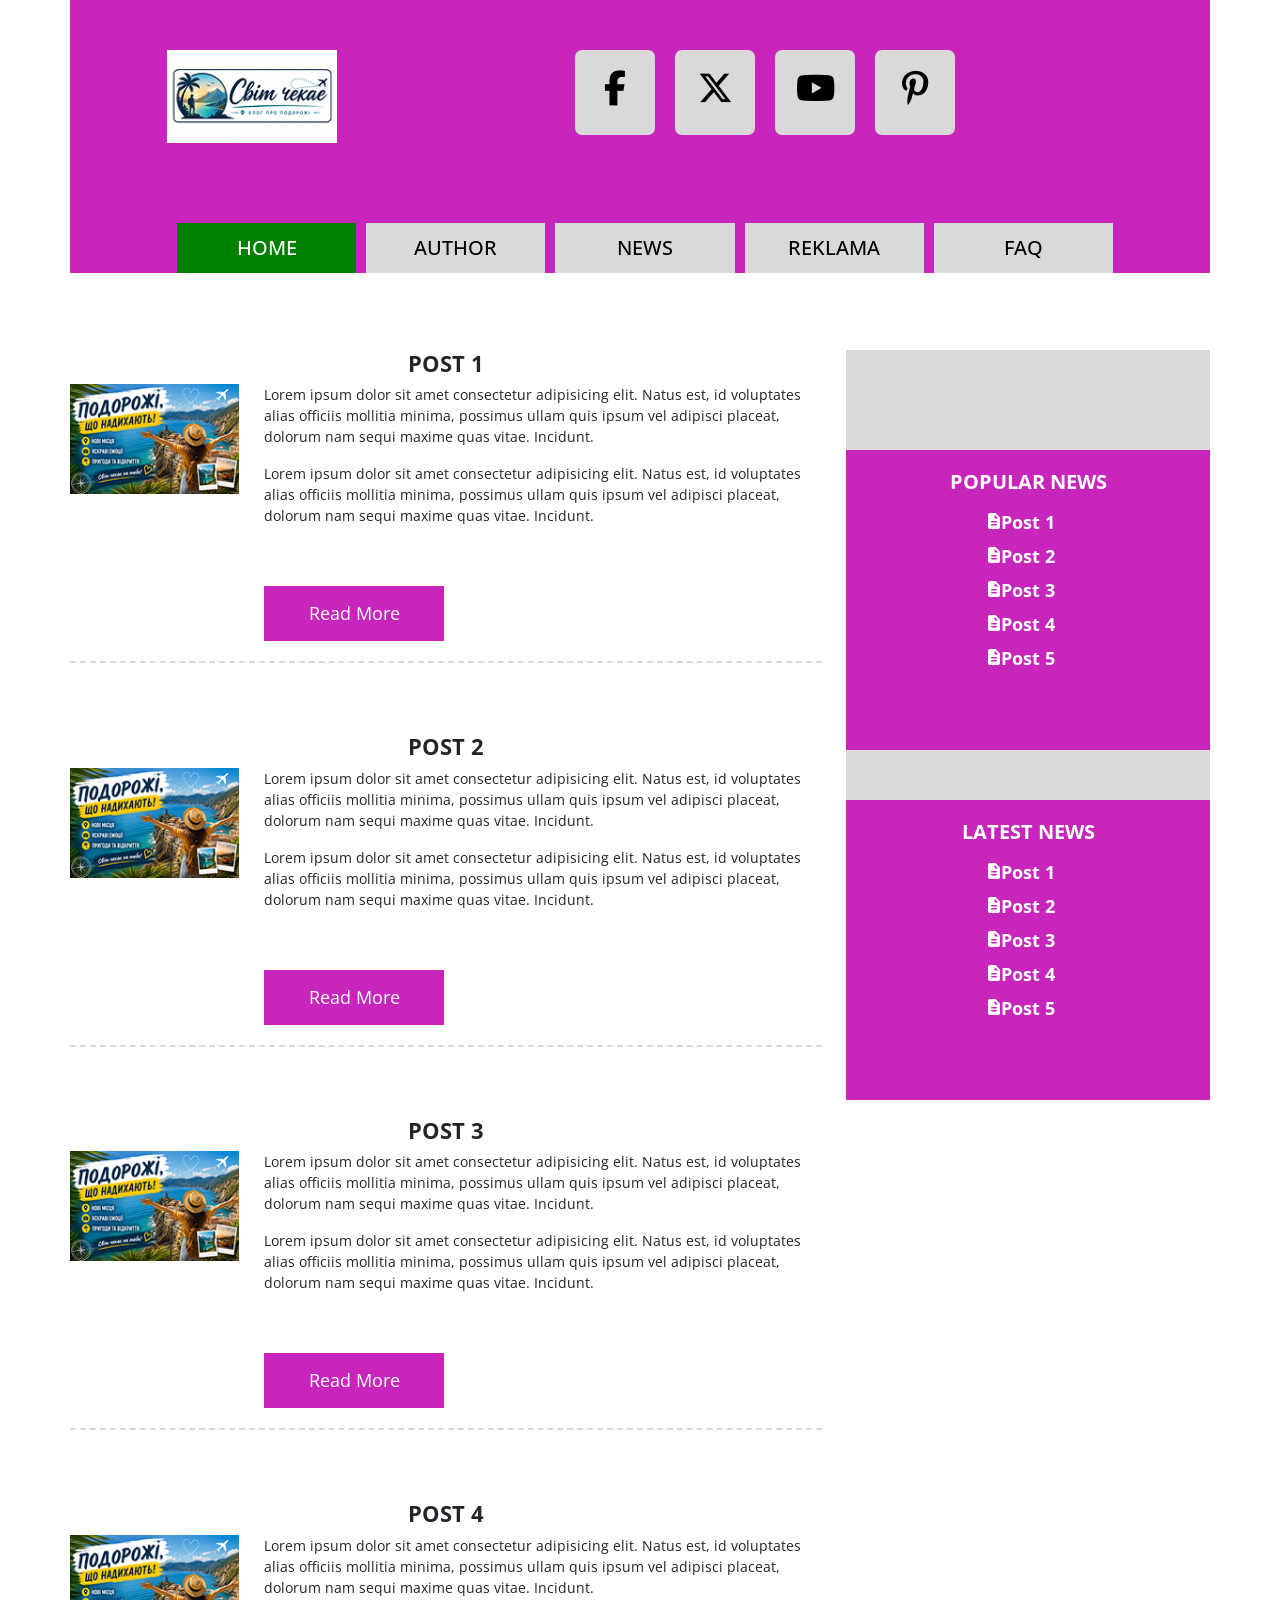
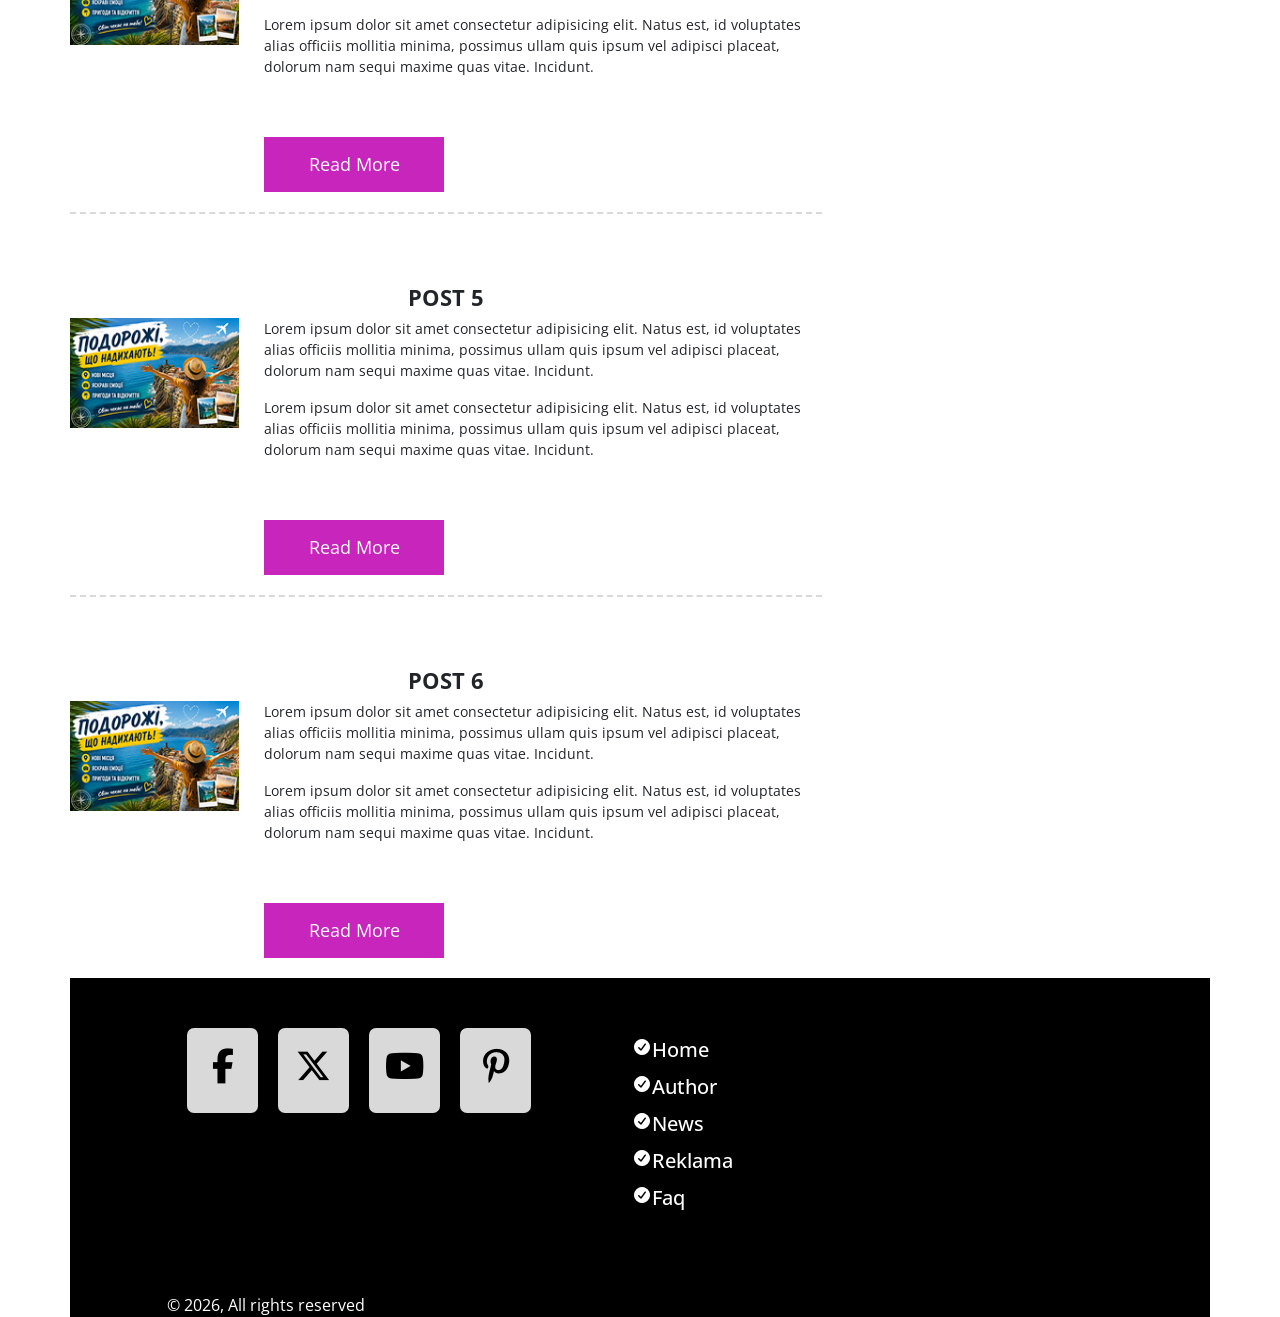
==== index.html @ a6911e30 "First commit" ====
<!DOCTYPE html>
<html lang="en">
<head>
    <meta charset="UTF-8">
    <meta name="viewport" content="width=device-width, initial-scale=1.0">
    <title>Blog</title>
    <link rel="stylesheet" href="libs/bootstrap/css/bootstrap.min.css">
    <link rel="stylesheet" href="libs/fontawesome/css/all.min.css">
    <link rel="preconnect" href="https://fonts.googleapis.com">
<link rel="preconnect" href="https://fonts.gstatic.com" crossorigin>
<link href="https://fonts.googleapis.com/css2?family=Open+Sans:ital,wght@0,300..800;1,300..800&display=swap" rel="stylesheet">
    <link rel="stylesheet" href="styles/style.css">
</head>
<body>
    <header>
        <div class="container headerfon">
            <div class="row">
               <div class="col-md-2 offset-md-1 offset-sm-1">
                <img class="logo" src="images/Logotip.png" alt="Logo">
               </div>
               <div class="col-md-6 offset-md-2 offset-sm-1">
                <div class="socicons">
                    <a href="#"><i class="fa-brands fa-facebook-f"></i></a>
                    <a href="#"><i class="fa-brands fa-x-twitter"></i></a>
                    <a href="#"><i class="fa-brands fa-youtube"></i></a>
                    <a href="#"><i class="fa-brands fa-pinterest-p"></i></a>
                </div>
               </div>
            </div>
            <div class="row">
                <div class="col-md-10 offset-md-1">
                    <ul class="menu-header">
                        <li class="active"><a href="index.html">Home</a></li>
                        <li><a href="author.html">Author</a></li>
                        <li><a href="#">News</a></li>
                        <li><a href="#">Reklama</a></li>
                        <li><a href="#">Faq</a></li> 
                    </ul>
                </div>
            </div>
        </div>
    </header>
    <main>
        <div class="container">
            <div class="row">
                <div class="col-md-8">
                    <article>
                        <h2 class="post-title">Post 1</h2>
                        <div class="row">
                            <div class="col-md-3 col-sm-3">
                              <img class="mini" src="images/Miniatura.jpg" alt="">
                            </div>
                            <div class="col-md-9 col-sm-9">
                               <p class="post">Lorem ipsum dolor sit amet consectetur adipisicing elit. Natus est, 
                                id voluptates alias officiis mollitia minima, possimus 
                                ullam quis ipsum vel adipisci placeat, dolorum nam sequi 
                                maxime quas vitae. Incidunt.
                            </p>
                              <p class="post">Lorem ipsum dolor sit amet consectetur adipisicing elit. Natus est, 
                                id voluptates alias officiis mollitia minima, possimus 
                                ullam quis ipsum vel adipisci placeat, dolorum nam sequi 
                                maxime quas vitae. Incidunt.
                            </p>
                            <a href="#" class="readmore">Read more</a>
                            </div>
                        </div>
                    </article>
                    <article>
                        <h2 class="post-title">Post 2</h2>
                        <div class="row">
                            <div class="col-md-3">
                              <img class="mini" src="images/Miniatura.jpg" alt="">
                            </div>
                            <div class="col-md-9">
                               <p class="post">Lorem ipsum dolor sit amet consectetur adipisicing elit. Natus est, 
                                id voluptates alias officiis mollitia minima, possimus 
                                ullam quis ipsum vel adipisci placeat, dolorum nam sequi 
                                maxime quas vitae. Incidunt.
                            </p>
                              <p class="post">Lorem ipsum dolor sit amet consectetur adipisicing elit. Natus est, 
                                id voluptates alias officiis mollitia minima, possimus 
                                ullam quis ipsum vel adipisci placeat, dolorum nam sequi 
                                maxime quas vitae. Incidunt.
                            </p>
                            <a href="#" class="readmore">Read more</a>
                            </div>
                        </div>
                    </article>
                    <article>
                        <h2 class="post-title">Post 3</h2>
                        <div class="row">
                            <div class="col-md-3">
                              <img class="mini" src="images/Miniatura.jpg" alt="">
                            </div>
                            <div class="col-md-9">
                               <p class="post">Lorem ipsum dolor sit amet consectetur adipisicing elit. Natus est, 
                                id voluptates alias officiis mollitia minima, possimus 
                                ullam quis ipsum vel adipisci placeat, dolorum nam sequi 
                                maxime quas vitae. Incidunt.
                            </p>
                              <p class="post">Lorem ipsum dolor sit amet consectetur adipisicing elit. Natus est, 
                                id voluptates alias officiis mollitia minima, possimus 
                                ullam quis ipsum vel adipisci placeat, dolorum nam sequi 
                                maxime quas vitae. Incidunt.
                            </p>
                            <a href="#" class="readmore">Read more</a>
                            </div>
                        </div>
                    </article>
                    <article>
                        <h2 class="post-title">Post 4</h2>
                        <div class="row">
                            <div class="col-md-3">
                              <img class="mini" src="images/Miniatura.jpg" alt="">
                            </div>
                            <div class="col-md-9">
                               <p class="post">Lorem ipsum dolor sit amet consectetur adipisicing elit. Natus est, 
                                id voluptates alias officiis mollitia minima, possimus 
                                ullam quis ipsum vel adipisci placeat, dolorum nam sequi 
                                maxime quas vitae. Incidunt.
                            </p>
                              <p class="post">Lorem ipsum dolor sit amet consectetur adipisicing elit. Natus est, 
                                id voluptates alias officiis mollitia minima, possimus 
                                ullam quis ipsum vel adipisci placeat, dolorum nam sequi 
                                maxime quas vitae. Incidunt.
                            </p>
                            <a href="#" class="readmore">Read more</a>
                            </div>
                        </div>
                    </article>
                    <article>
                        <h2 class="post-title">Post 5</h2>
                        <div class="row">
                            <div class="col-md-3">
                              <img class="mini" src="images/Miniatura.jpg" alt="">
                            </div>
                            <div class="col-md-9">
                               <p class="post">Lorem ipsum dolor sit amet consectetur adipisicing elit. Natus est, 
                                id voluptates alias officiis mollitia minima, possimus 
                                ullam quis ipsum vel adipisci placeat, dolorum nam sequi 
                                maxime quas vitae. Incidunt.
                            </p>
                              <p class="post">Lorem ipsum dolor sit amet consectetur adipisicing elit. Natus est, 
                                id voluptates alias officiis mollitia minima, possimus 
                                ullam quis ipsum vel adipisci placeat, dolorum nam sequi 
                                maxime quas vitae. Incidunt.
                            </p>
                            <a href="#" class="readmore">Read more</a>
                            </div>
                        </div>
                    </article>
                    <article>
                        <h2 class="post-title">Post 6</h2>
                        <div class="row">
                            <div class="col-md-3">
                              <img class="mini" src="images/Miniatura.jpg" alt="">
                            </div>
                            <div class="col-md-9">
                               <p class="post">Lorem ipsum dolor sit amet consectetur adipisicing elit. Natus est, 
                                id voluptates alias officiis mollitia minima, possimus 
                                ullam quis ipsum vel adipisci placeat, dolorum nam sequi 
                                maxime quas vitae. Incidunt.
                            </p>
                              <p class="post">Lorem ipsum dolor sit amet consectetur adipisicing elit. Natus est, 
                                id voluptates alias officiis mollitia minima, possimus 
                                ullam quis ipsum vel adipisci placeat, dolorum nam sequi 
                                maxime quas vitae. Incidunt.
                            </p>
                            <a href="#" class="readmore">Read more</a>
                            </div>
                        </div>
                    </article>
                </div>
                <div class="col-md-4">
                   <aside>
                    <div class="widget">
                        <h3 class="widget-title">Popular news</h3>
                        <ul class="widget-list">
                            <li><a href="#">Post 1</a></li>
                            <li><a href="#">Post 2</a></li>
                            <li><a href="#">Post 3</a></li>
                            <li><a href="#">Post 4</a></li>
                            <li><a href="#">Post 5</a></li>
                        </ul>
                    </div>
                     <div class="widget">
                        <h3 class="widget-title">Latest news</h3>
                        <ul class="widget-list">
                            <li><a href="#">Post 1</a></li>
                            <li><a href="#">Post 2</a></li>
                            <li><a href="#">Post 3</a></li>
                            <li><a href="#">Post 4</a></li>
                            <li><a href="#">Post 5</a></li>
                        </ul>
                    </div>
                   </aside>
                </div>
            </div>
        </div>
    </main>
    <footer>
        <div class="container footerfon">
             <div class="row">
                <div class="col-md-4 offset-md-1 offset-sm-1">
                    <div class="socicons">
                    <a href="#"><i class="fa-brands fa-facebook-f"></i></a>
                    <a href="#"><i class="fa-brands fa-x-twitter"></i></a>
                    <a href="#"><i class="fa-brands fa-youtube"></i></a>
                    <a href="#"><i class="fa-brands fa-pinterest-p"></i></a>
                </div>
                </div>
                <div class="col-md-4 offset-md-1 offset-sm-2">
                    <ul class="footer-menu">
                         <li><a href="#">Home</a></li>
                        <li><a href="#">Author</a></li>
                        <li><a href="#">News</a></li>
                        <li><a href="#">Reklama</a></li>
                        <li><a href="#">Faq</a></li> 
                    </ul>
                </div>
             </div>
             <div class="row">
                <div class="col-md-5 offset-md-1 offset-sm-1">
                    <div class="copy">&copy; <span class="year"></span>, All rights reserved  </div>
                </div>
             </div>
        </div>
        <div class="up">
            <i class="fa-solid fa-arrow-up"></i>
        </div>
    </footer>
    <script src="scripts/script.js"></script>
</body>
</html>
---- styles/style.css ----
/* ЗАГАЛЬНІ СТИЛІ*/

body {
    overflow-x: hidden;
    min-width: 320px;
    font-family: "Open Sans", sans-serif;
    margin: 0;
    padding: 0;
}
ul {
    list-style: none;
    margin: 0;
    padding: 0;
}
a {
    text-decoration: none;
}
img {
    max-width: 100%;
    height: auto;
}
.container {
    padding-right: 0;
    padding-left: 0;
}
/*ЗМІННІ*/
:root {
    --color-accent: #C725BC;
    --white: #fff;
    --color-grey: #d9d9d9;
    --black: #000;
}
/*HEADER*/
header {
    min-height: 300px;
}
.headerfon {
    background-color: var(--color-accent);
} 
img.logo {
    margin-top: 50px;
}
.socicons {
    margin-top: 50px;
    display: flex;
    justify-content: flex-start;
}
.socicons a {
    background-color: var(--color-grey);
    width: 80px;
    height: 85px;
    text-align: center;
    line-height: 90px;
    margin-left: 20px;
    transition: transform .5s ease-in;
    border-radius: 7px;
}
.socicons a:hover {
    transform: translateY(-20px);
}
i.fa-brands {
    font-size: 35px;
    color: var(--black);
}
ul.menu-header {
    display: flex;
    justify-content: space-between;
    margin-top: 80px;
}
ul.menu-header li {
    background-color: var(--color-grey);
    width: 180px;
    height: 50px;
    margin-left: 10px;
    display: flex;
    justify-content: center;
    align-items: center;
    transition: opacity .5s ease;
    
}
ul.menu-header li.active {
    background-color: green;
    
}
ul.menu-header li.active a {
    color: var(--white);
}
ul.menu-header li:hover {
    opacity: .5;
}
ul.menu-header li a {
    color: var(--black);
    text-transform: uppercase;
    font-weight: 500;
    font-size: 20px;
}
/*CONTENT*/
main {
    margin-top: 50px;
}
article {
    margin-bottom: 70px;
    border-bottom:2px dashed var(--color-grey);
    padding-bottom: 20px;
}
article:last-child {
    border-bottom: none;
    margin-bottom: 0;
}
h2.post-title {
    text-align: center;
    font-size: 22px;
    font-weight: bold;
    text-transform: uppercase;
}

img.mini {
    width: 180px;
    height: 110px;
}

p.post {
    font-size: 14px;
}
a.readmore {
    display: block;
    margin-top: 60px;
    width: 180px;
    height: 55px;
    background-color: var(--color-accent);
    color: var(--white);
    text-transform: capitalize;
    text-align: center;
    line-height: 55px;
    font-size: 18px;
}
/*SIDEBAR*/
aside {
    background-color: var(--color-grey);
    padding-top: 100px;
}

.widget {
    min-height: 300px;
    background-color: var(--color-accent);
    padding-top: 20px;
}

.widget + .widget {
    margin-top: 50px;
}

h3.widget-title {
    color: var(--white);
    text-transform: uppercase;
    font-size: 20px;
    font-weight: bold;
    text-align: center;
    
}
ul.widget-list {
    display: flex;
    flex-direction: column;
    text-align: center;
}
ul.widget-list li {
    margin-top: 7px;
    position: relative;
}
ul.widget-list li:before {
    content: '\f15c';
    font-family: 'fontawesome';
    position: absolute;
    top: 0;
    left: 39%;
    color: var(--white);
}
ul.widget-list li a {
    color: var(--white);
    font-weight: bold;
    font-size: 18px;
}
/*FOOTER*/
footer {
      color: var(--white);

}
.footerfon {
    background-color: var(--black);
}
ul.footer-menu {
    display: flex;
    flex-direction: column;
    margin-top: 50px;
}
ul.footer-menu li {
    position: relative;
    margin-top: 7px;
}
ul.footer-menu li:before {
    content: '\f058';
    font-family: 'fontawesome';
    position: absolute;
    top: 0;
    left: -5%;
    color: var(--white);

}
ul.footer-menu li a {
    color: var(--white);
    font-weight: 500;
    font-size: 20px;
}
.copy {
    margin-top: 80px;
}
/*BUTTON UP*/
.up {
    width: 50px;
    height: 50px;
    background-color: var(--color-accent);
    color: var(--white);
    border-radius: 7px;
    position: fixed;
    bottom: 10px;
    right: 30px;
    text-align: center;
    line-height: 60px;
    display: none;
}

.up i {
  font-size: 24px;
}

.shown {
    display: block;
}

/*MEDIA QUERIES*/
@media (max-width: 1200px) {
    .socicons a  {
        width: 70px;
        height: 70px;
        line-height: 70px;
    }
    .socicons a i {
        font-size: 30px;
    }
    
    ul.widget-list li:before {
        left: 35%;
    }
}

@media (max-width: 992px) {
     .socicons a  {
        width: 60px;
        height: 60px;
        line-height: 60px;
    }
    .socicons a i {
        font-size: 25px;
    }
}
@media (max-width: 768px) {
 ul.menu-header li a {
    font-size: 16px;
 }
 ul.menu-header {
    margin-left: -10px;
 }
 ul.widget-list li:before {
        left: 40%;
    }
}

@media (max-width: 576px) {
    .logo {
        margin-left: 30px;
    }
    article {
        padding-left: 15px;
    }
    img.mini {
        margin-bottom: 10px;
    }
    ul.footer-menu {
        margin-left: 50px;
    }
    .copy {
        margin-left: 50px;
    }
}

@media (max-width: 400px){
    ul.menu-header {
        flex-direction: column;
    }
    ul.menu-header li {
        width: 98%;
        margin-top: 5px;
    }
    h2.post-title {
        font-size: 18px;
    }
}

@media (max-width: 320px) {
  .socicons {
    margin-left: -10px;
  }
  ul.widget-list li:before {
        left: 35%;
    }
    ul.footer-menu li:before {
        left: -8%;
        top: 10%;
    }
}
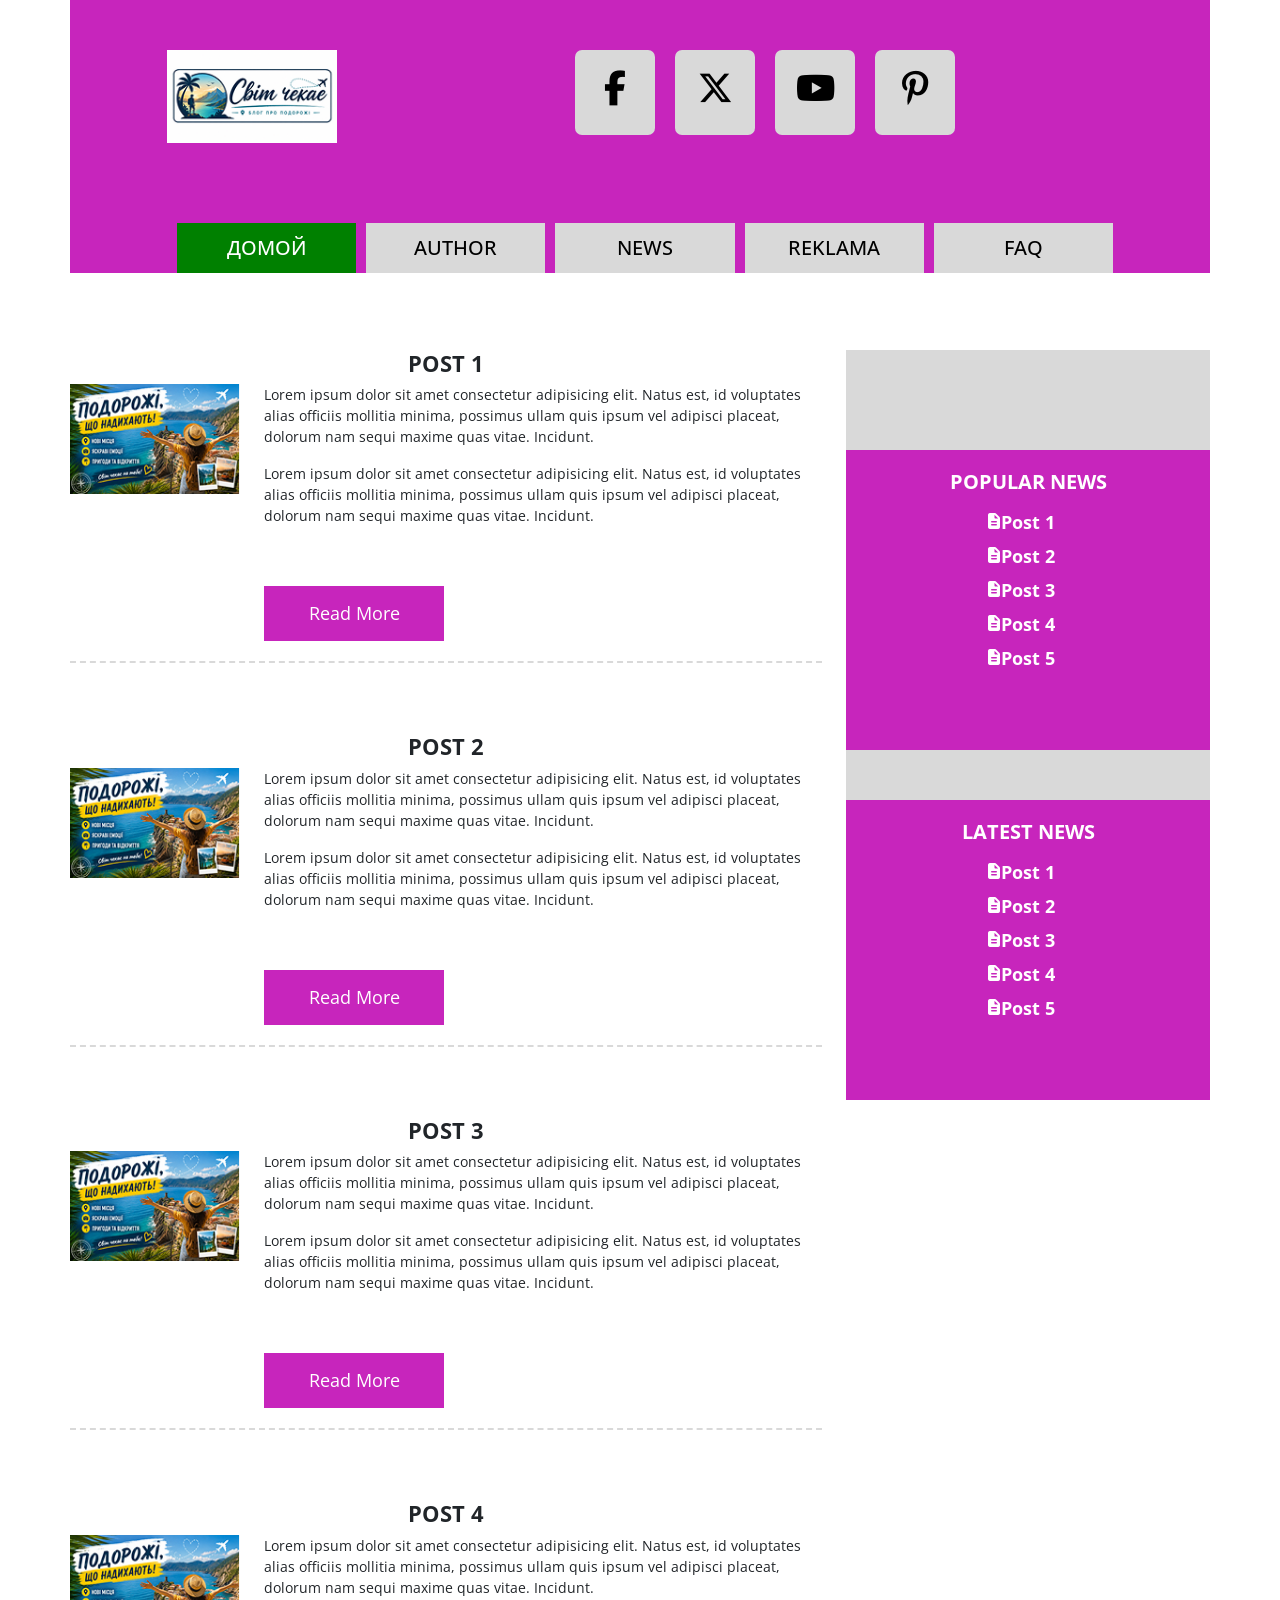
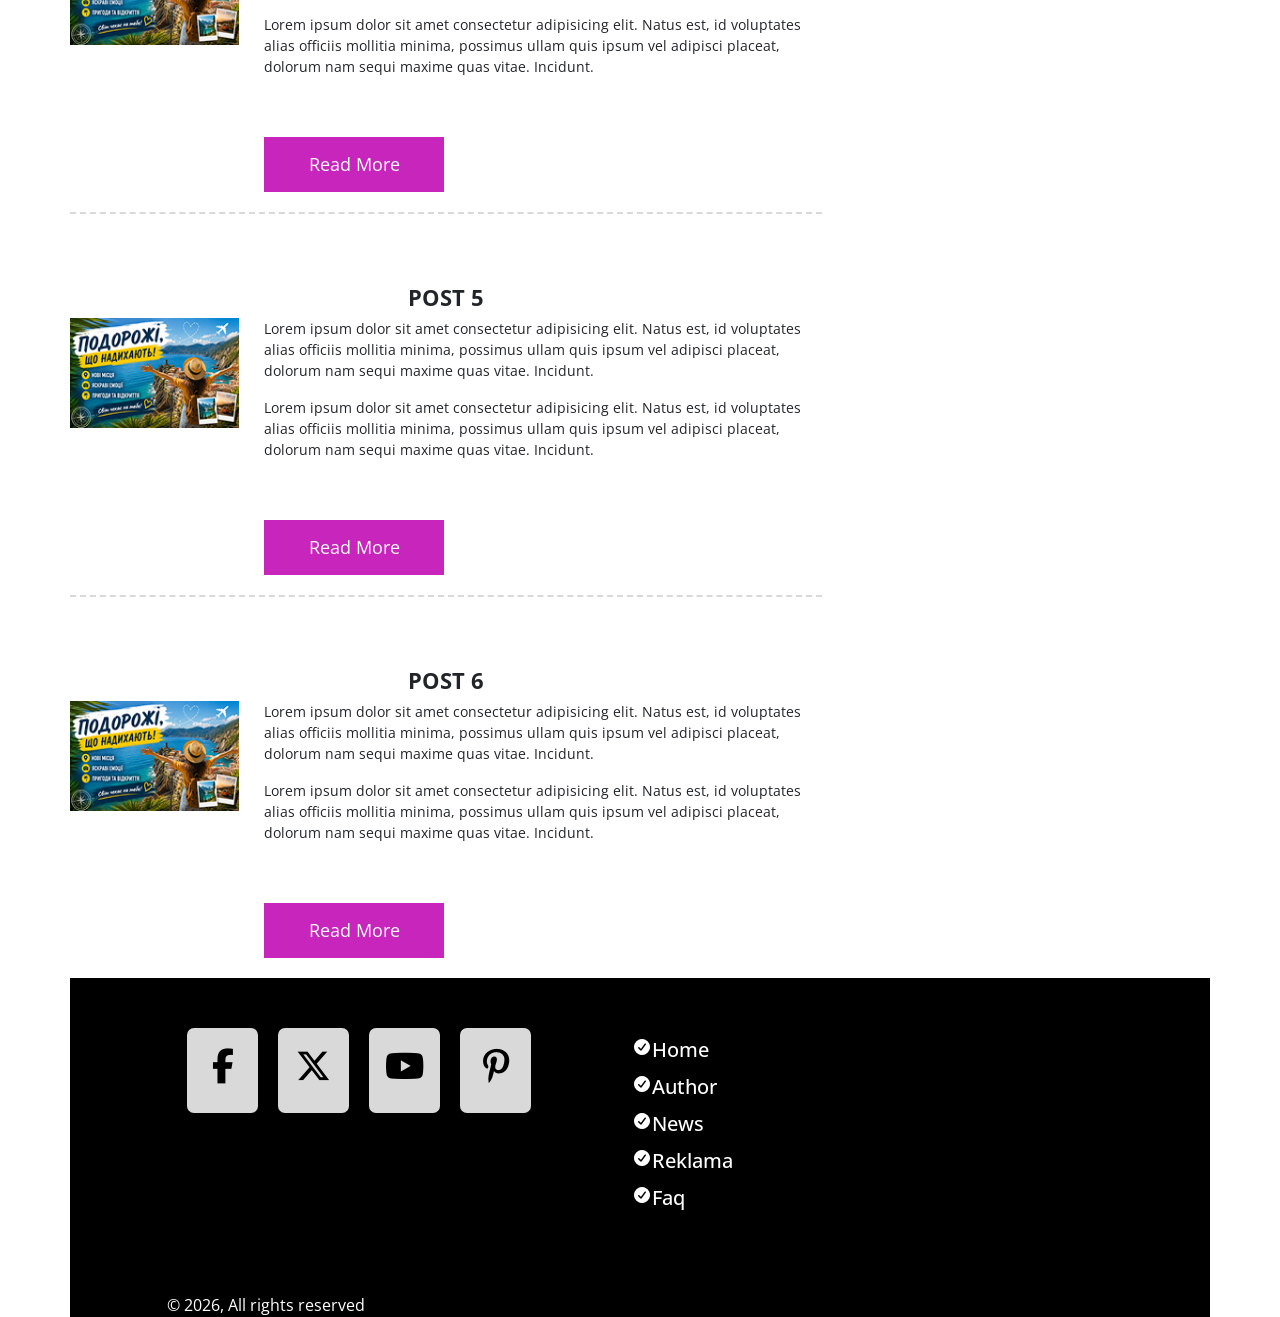
==== commit e487a15c: "Change 'Home' link text to 'Домой'" ====
--- a/index.html
+++ b/index.html
@@ -30,7 +30,7 @@
             <div class="row">
                 <div class="col-md-10 offset-md-1">
                     <ul class="menu-header">
-                        <li class="active"><a href="index.html">Home</a></li>
+                        <li class="active"><a href="index.html">Домой</a></li>
                         <li><a href="author.html">Author</a></li>
                         <li><a href="#">News</a></li>
                         <li><a href="#">Reklama</a></li>
@@ -231,4 +231,4 @@
     </footer>
     <script src="scripts/script.js"></script>
 </body>
-</html>+</html>
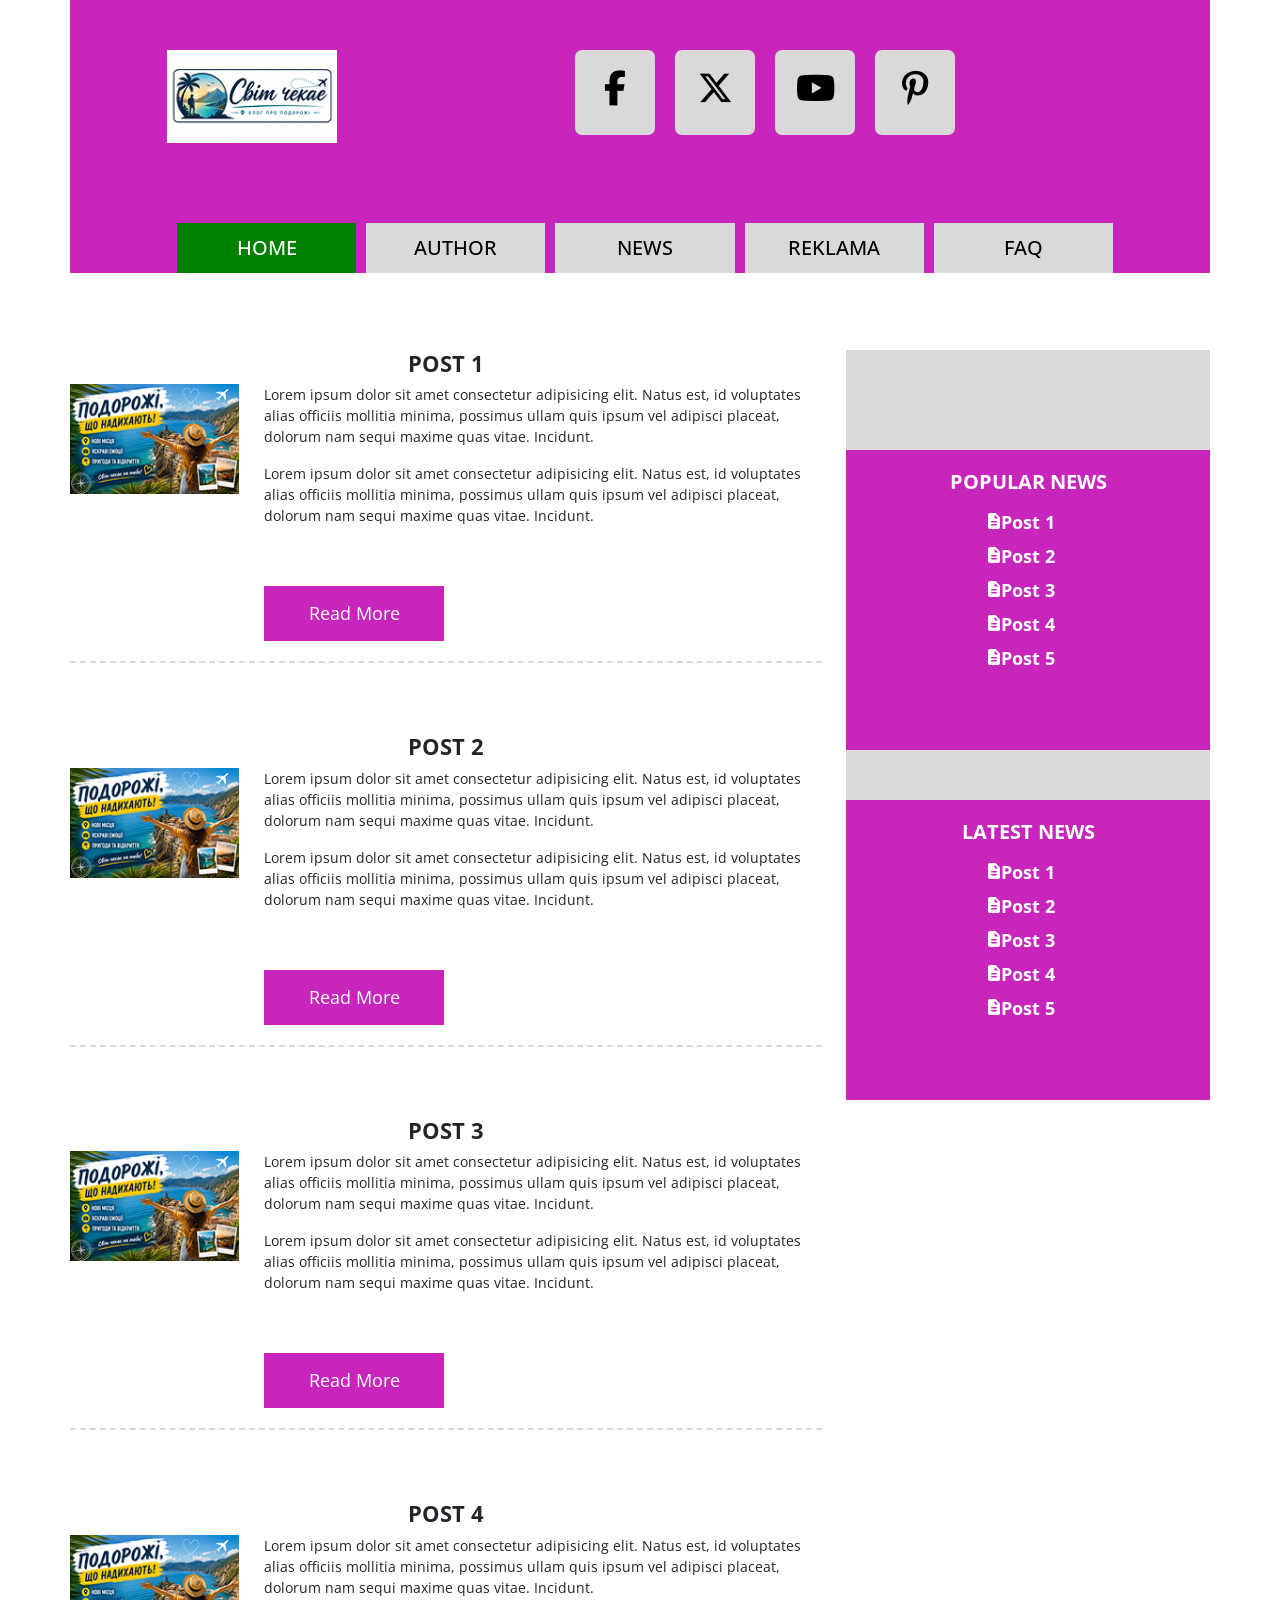
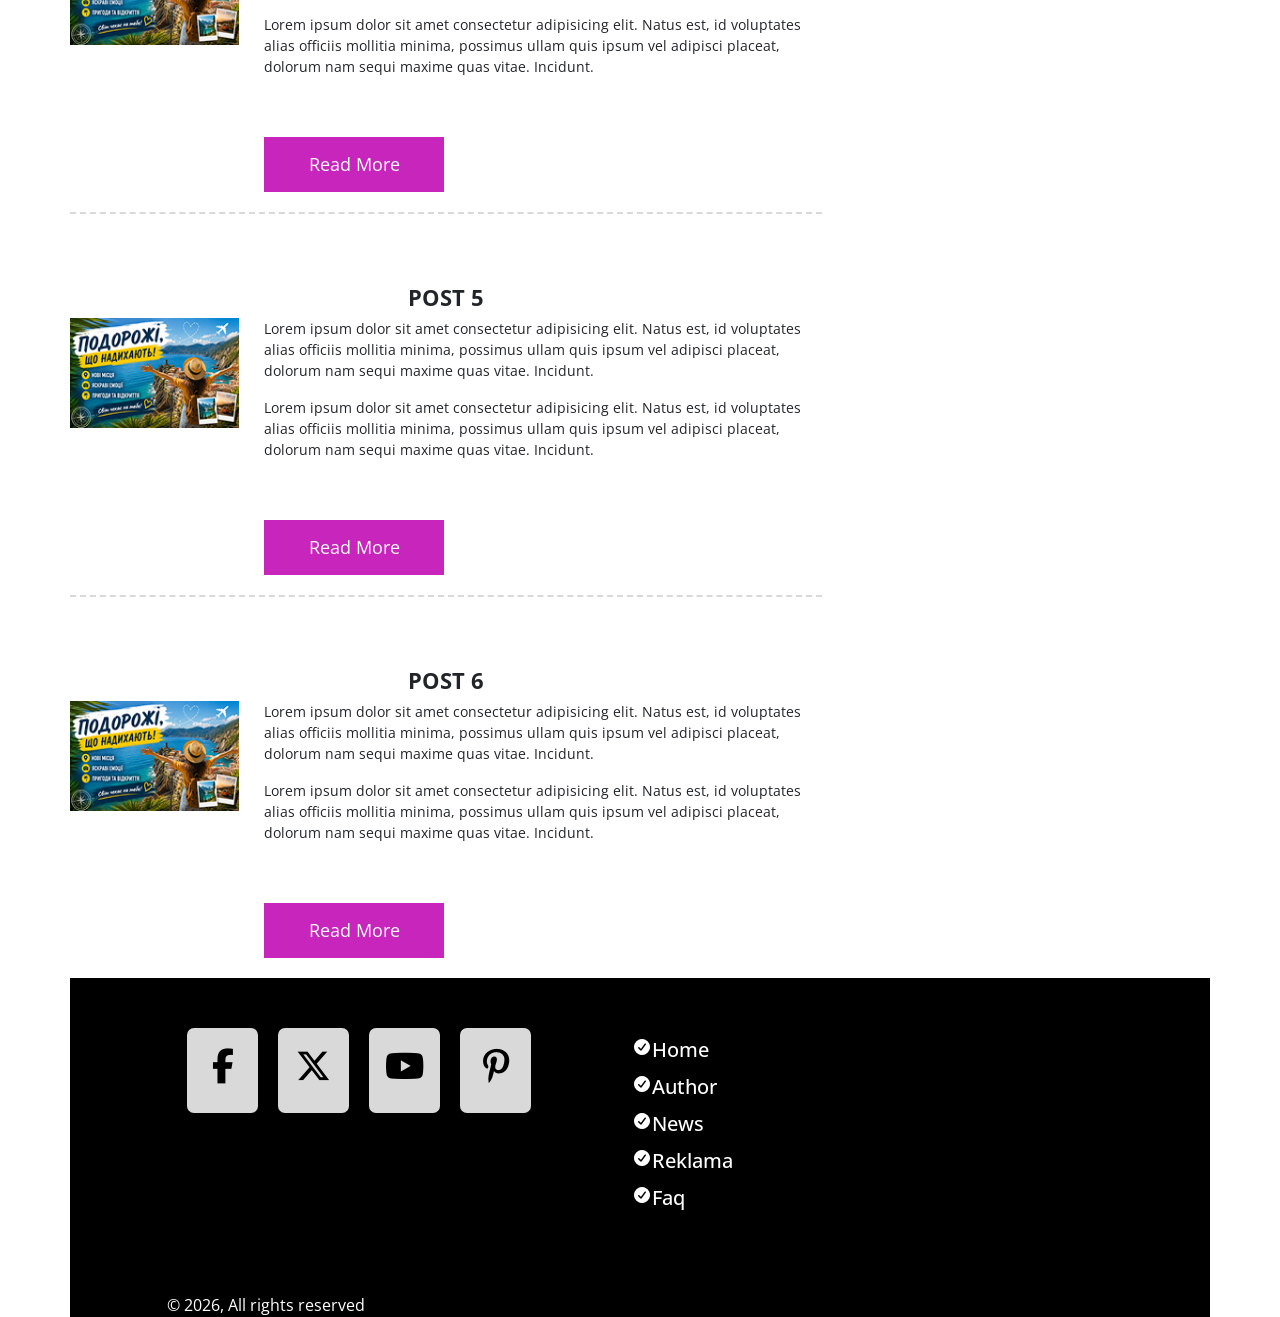
==== commit 679343fa: "Change index.html" ====
--- a/index.html
+++ b/index.html
@@ -30,7 +30,7 @@
             <div class="row">
                 <div class="col-md-10 offset-md-1">
                     <ul class="menu-header">
-                        <li class="active"><a href="index.html">Домой</a></li>
+                        <li class="active"><a href="index.html">Home</a></li>
                         <li><a href="author.html">Author</a></li>
                         <li><a href="#">News</a></li>
                         <li><a href="#">Reklama</a></li>
